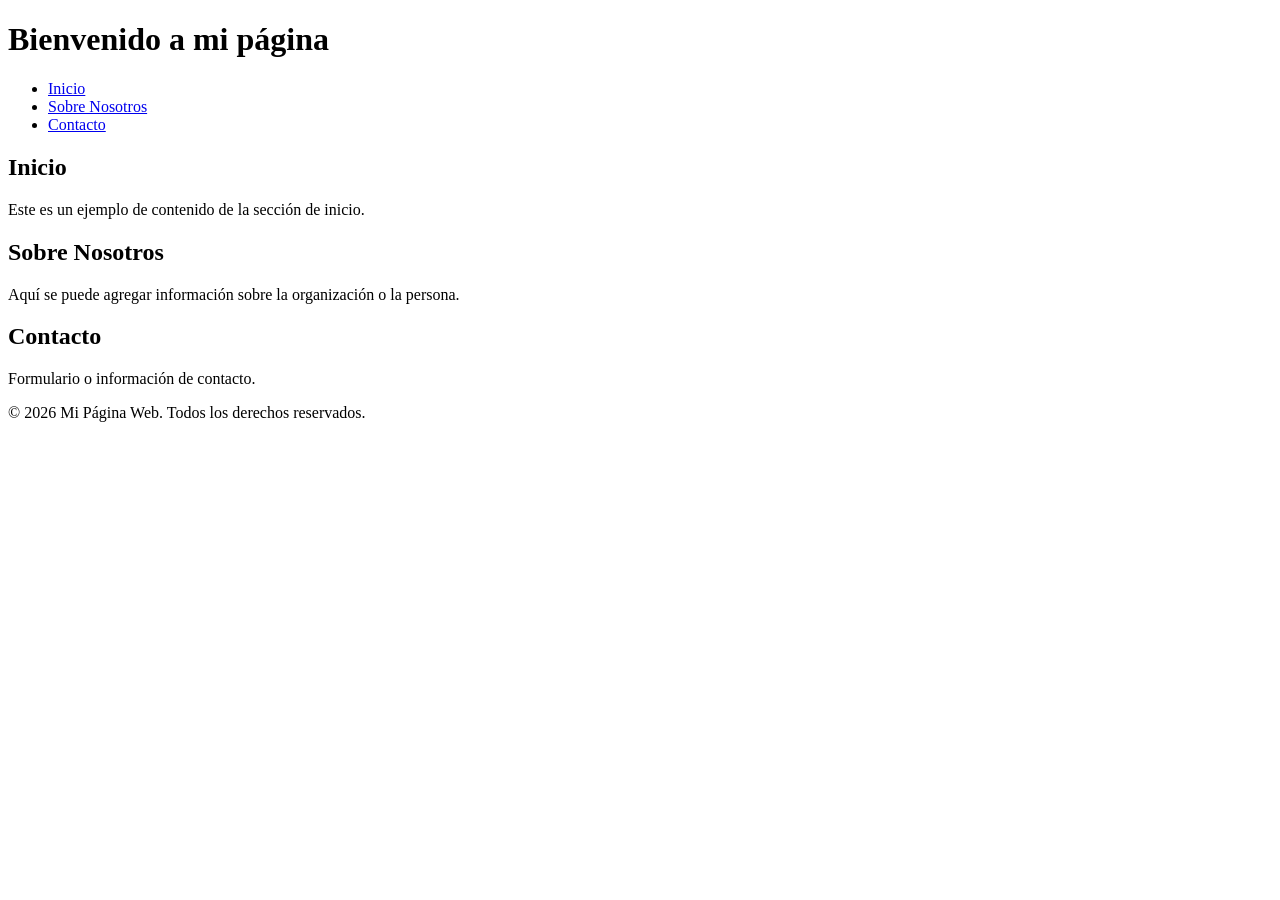
==== indes.html @ b404133f "first commit" ====
<!doctype html>
<!-- Declaración del tipo de documento. Indica al navegador que el archivo es HTML5. -->

<html lang="es">
  <!-- Elemento raíz del documento HTML. Atributo lang="es" indica que el idioma del documento es español. -->

  <head>
    <!-- Contiene metadatos sobre el documento, como título, codificación y enlaces a estilos. -->

    <meta charset="UTF-8" />
    <!-- Define la codificación de caracteres para el documento, UTF-8 es estándar y soporta la mayoría de caracteres. -->

    <title>Ejemplo de Página</title>
    <!-- Título de la página que aparece en la pestaña del navegador. -->

    <!-- Enlaces opcionales a archivos CSS o scripts se colocarían aquí -->
  </head>

  <body>
    <!-- Contiene todo el contenido visible de la página web -->

    <header>
      <!-- Sección de encabezado de la página, normalmente incluye logo o navegación principal -->
      <h1>Bienvenido a mi página</h1>
      <!-- Encabezado principal de la página -->
    </header>

    <nav>
      <!-- Menú de navegación -->
      <ul>
        <li><a href="#inicio">Inicio</a></li>
        <li><a href="#sobre">Sobre Nosotros</a></li>
        <li><a href="#contacto">Contacto</a></li>
      </ul>
    </nav>

    <main>
      <!-- Contenido principal de la página -->
      <section id="inicio">
        <h2>Inicio</h2>
        <p>Este es un ejemplo de contenido de la sección de inicio.</p>
      </section>

      <section id="sobre">
        <h2>Sobre Nosotros</h2>
        <p>
          Aquí se puede agregar información sobre la organización o la persona.
        </p>
      </section>

      <section id="contacto">
        <h2>Contacto</h2>
        <p>Formulario o información de contacto.</p>
      </section>
    </main>

    <footer>
      <!-- Pie de página -->
      <p>&copy; 2026 Mi Página Web. Todos los derechos reservados.</p>
    </footer>
  </body>
</html>
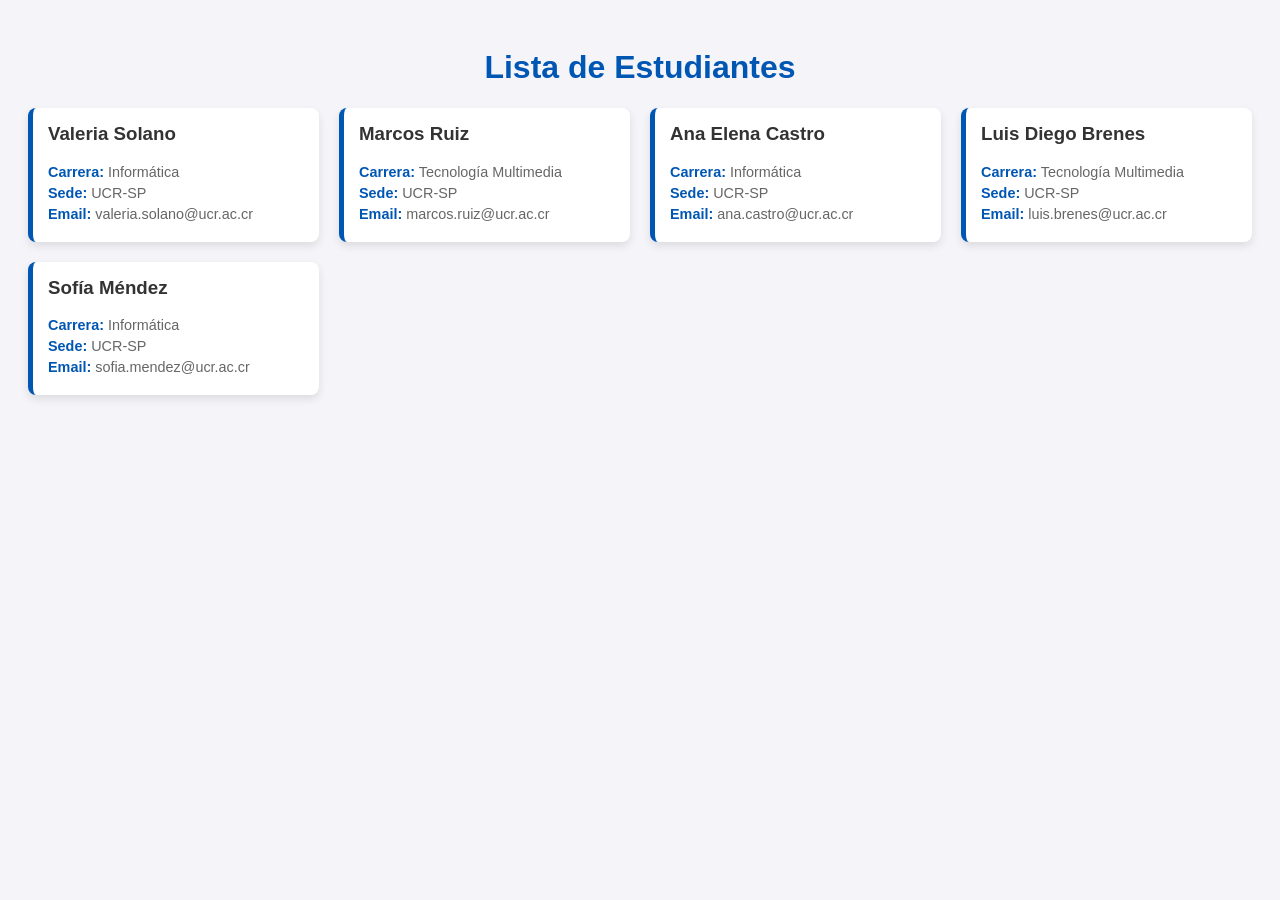
==== commit ea4160d9: "second commit" ====
--- a/indes.html
+++ b/indes.html
@@ -1,62 +1,70 @@
-<!doctype html>
-<!-- Declaración del tipo de documento. Indica al navegador que el archivo es HTML5. -->
+<!DOCTYPE html>
+<html lang="es">
+<head>
+    <meta charset="UTF-8">
+    <title>Estudiantes - Informática y Multimedia</title>
+    <style>
+        body { font-family: Arial, sans-serif; background-color: #f4f4f9; padding: 20px; }
+        h1 { text-align: center; color: #0056b3; }
+        
+        /* Contenedor de las tarjetas */
+        #contenedor-estudiantes {
+            display: grid;
+            grid-template-columns: repeat(auto-fit, minmax(250px, 1fr));
+            gap: 20px;
+            margin-top: 20px;
+        }
 
-<html lang="es">
-  <!-- Elemento raíz del documento HTML. Atributo lang="es" indica que el idioma del documento es español. -->
+        /* Estilo de cada tarjeta (Objeto) */
+        .tarjeta {
+            background: white;
+            border-radius: 8px;
+            padding: 15px;
+            box-shadow: 0 4px 8px rgba(0,0,0,0.1);
+            border-left: 5px solid #0056b3;
+        }
 
-  <head>
-    <!-- Contiene metadatos sobre el documento, como título, codificación y enlaces a estilos. -->
+        .tarjeta h3 { margin-top: 0; color: #333; }
+        .tarjeta p { margin: 5px 0; font-size: 0.9em; color: #666; }
+        .etiqueta { font-weight: bold; color: #0056b3; }
+    </style>
+</head>
+<body>
 
-    <meta charset="UTF-8" />
-    <!-- Define la codificación de caracteres para el documento, UTF-8 es estándar y soporta la mayoría de caracteres. -->
+    <h1>Lista de Estudiantes</h1>
+    <div id="contenedor-estudiantes">
+        </div>
 
-    <title>Ejemplo de Página</title>
-    <!-- Título de la página que aparece en la pestaña del navegador. -->
+    <script>
+        // Función para leer el JSON
+        async function cargarEstudiantes() {
+            try {
+                const respuesta = await fetch('estudiantes.json');
+                const datos = await respuesta.json();
+                const contenedor = document.getElementById('contenedor-estudiantes');
 
-    <!-- Enlaces opcionales a archivos CSS o scripts se colocarían aquí -->
-  </head>
+                // Recorremos cada objeto del JSON
+                datos.forEach(estudiante => {
+                    // Creamos el HTML para cada tarjeta
+                    const tarjeta = document.createElement('div');
+                    tarjeta.className = 'tarjeta';
+                    
+                    tarjeta.innerHTML = `
+                        <h3>${estudiante.nombre}</h3>
+                        <p><span class="etiqueta">Carrera:</span> ${estudiante.carrera}</p>
+                        <p><span class="etiqueta">Sede:</span> ${estudiante.sede}</p>
+                        <p><span class="etiqueta">Email:</span> ${estudiante.correo}</p>
+                    `;
+                    
+                    contenedor.appendChild(tarjeta);
+                });
+            } catch (error) {
+                console.error("Error al cargar el archivo JSON:", error);
+            }
+        }
 
-  <body>
-    <!-- Contiene todo el contenido visible de la página web -->
-
-    <header>
-      <!-- Sección de encabezado de la página, normalmente incluye logo o navegación principal -->
-      <h1>Bienvenido a mi página</h1>
-      <!-- Encabezado principal de la página -->
-    </header>
-
-    <nav>
-      <!-- Menú de navegación -->
-      <ul>
-        <li><a href="#inicio">Inicio</a></li>
-        <li><a href="#sobre">Sobre Nosotros</a></li>
-        <li><a href="#contacto">Contacto</a></li>
-      </ul>
-    </nav>
-
-    <main>
-      <!-- Contenido principal de la página -->
-      <section id="inicio">
-        <h2>Inicio</h2>
-        <p>Este es un ejemplo de contenido de la sección de inicio.</p>
-      </section>
-
-      <section id="sobre">
-        <h2>Sobre Nosotros</h2>
-        <p>
-          Aquí se puede agregar información sobre la organización o la persona.
-        </p>
-      </section>
-
-      <section id="contacto">
-        <h2>Contacto</h2>
-        <p>Formulario o información de contacto.</p>
-      </section>
-    </main>
-
-    <footer>
-      <!-- Pie de página -->
-      <p>&copy; 2026 Mi Página Web. Todos los derechos reservados.</p>
-    </footer>
-  </body>
-</html>
+        // Ejecutar la función al abrir la página
+        cargarEstudiantes();
+    </script>
+</body>
+</html>
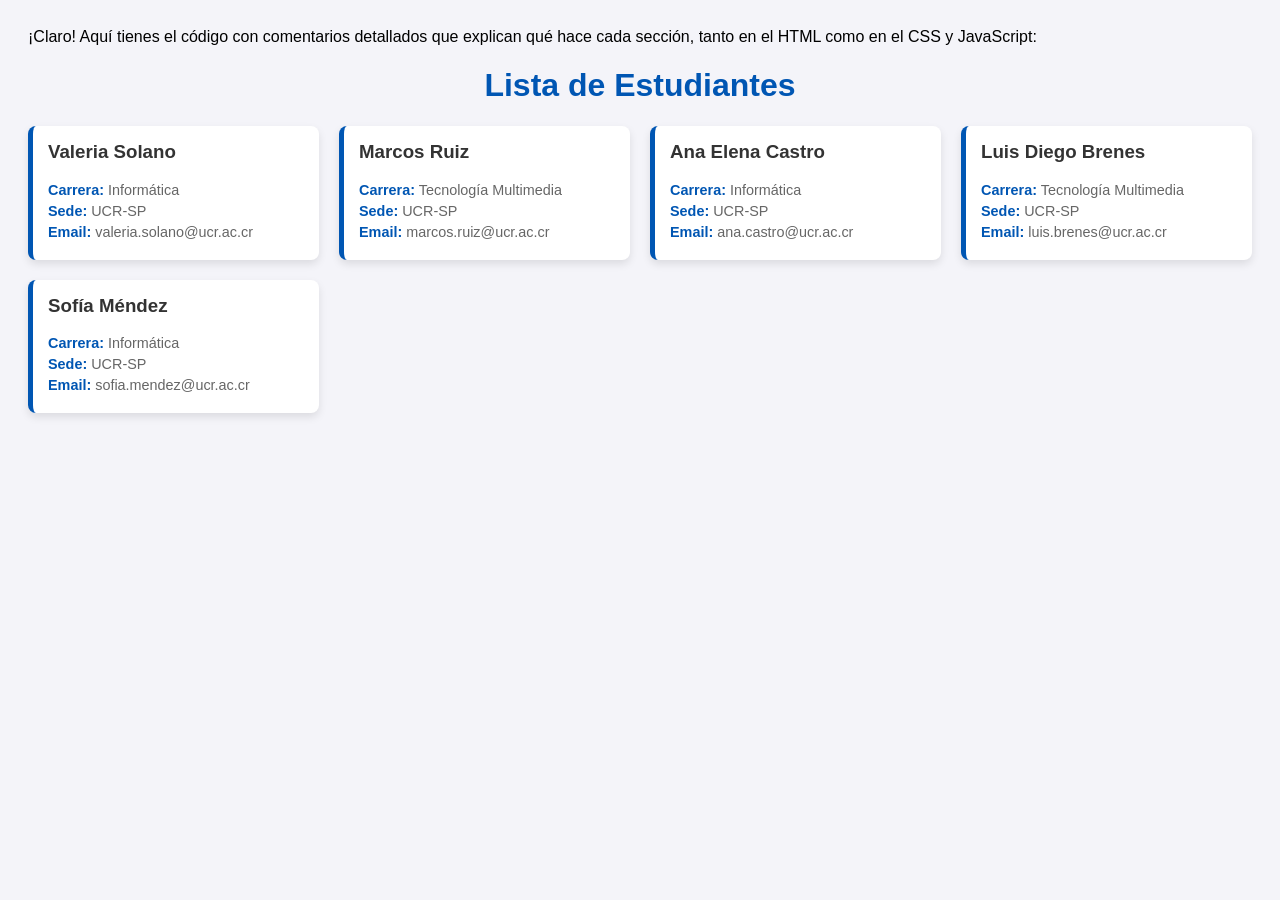
==== commit ac80f2a7: "add Daya-rama" ====
--- a/indes.html
+++ b/indes.html
@@ -1,29 +1,43 @@
+¡Claro! Aquí tienes el código con comentarios detallados que explican qué hace cada sección, tanto en el HTML como en el CSS y JavaScript:
+
 <!DOCTYPE html>
 <html lang="es">
 <head>
     <meta charset="UTF-8">
     <title>Estudiantes - Informática y Multimedia</title>
     <style>
-        body { font-family: Arial, sans-serif; background-color: #f4f4f9; padding: 20px; }
-        h1 { text-align: center; color: #0056b3; }
+        /* Estilos generales del cuerpo de la página */
+        body { 
+            font-family: Arial, sans-serif; 
+            background-color: #f4f4f9; 
+            padding: 20px; 
+        }
+
+        /* Estilo del título principal */
+        h1 { 
+            text-align: center; 
+            color: #0056b3; 
+        }
         
-        /* Contenedor de las tarjetas */
+        /* Contenedor principal que usa Grid para organizar las tarjetas de forma responsiva */
         #contenedor-estudiantes {
             display: grid;
+            /* Crea columnas automáticas de mínimo 250px según el ancho de pantalla */
             grid-template-columns: repeat(auto-fit, minmax(250px, 1fr));
             gap: 20px;
             margin-top: 20px;
         }
 
-        /* Estilo de cada tarjeta (Objeto) */
+        /* Diseño de cada tarjeta individual de estudiante */
         .tarjeta {
             background: white;
             border-radius: 8px;
             padding: 15px;
-            box-shadow: 0 4px 8px rgba(0,0,0,0.1);
-            border-left: 5px solid #0056b3;
+            box-shadow: 0 4px 8px rgba(0,0,0,0.1); /* Sombra ligera para dar profundidad */
+            border-left: 5px solid #0056b3; /* Acento de color lateral */
         }
 
+        /* Tipografía dentro de las tarjetas */
         .tarjeta h3 { margin-top: 0; color: #333; }
         .tarjeta p { margin: 5px 0; font-size: 0.9em; color: #666; }
         .etiqueta { font-weight: bold; color: #0056b3; }
@@ -32,23 +46,34 @@
 <body>
 
     <h1>Lista de Estudiantes</h1>
-    <div id="contenedor-estudiantes">
-        </div>
+    
+    <!-- Este div vacío se llenará dinámicamente con JavaScript -->
+    <div id="contenedor-estudiantes"></div>
 
     <script>
-        // Función para leer el JSON
+        /**
+         * Función asíncrona para obtener datos de un archivo JSON externo
+         * y renderizarlos en el DOM.
+         */
         async function cargarEstudiantes() {
             try {
+                // 1. Petición al archivo local 'estudiantes.json'
                 const respuesta = await fetch('estudiantes.json');
+                
+                // 2. Conversión de la respuesta a un objeto/array de JavaScript
                 const datos = await respuesta.json();
+                
+                // 3. Referencia al elemento HTML donde insertaremos los datos
                 const contenedor = document.getElementById('contenedor-estudiantes');
 
-                // Recorremos cada objeto del JSON
+                // 4. Ciclo para procesar cada objeto del array 'datos'
                 datos.forEach(estudiante => {
-                    // Creamos el HTML para cada tarjeta
+                    // Crear un nuevo elemento div para representar la tarjeta
                     const tarjeta = document.createElement('div');
                     tarjeta.className = 'tarjeta';
                     
+                    // Insertar el contenido HTML usando Template Literals (comillas invertidas)
+                    // Se extraen las propiedades directamente del objeto 'estudiante'
                     tarjeta.innerHTML = `
                         <h3>${estudiante.nombre}</h3>
                         <p><span class="etiqueta">Carrera:</span> ${estudiante.carrera}</p>
@@ -56,15 +81,18 @@
                         <p><span class="etiqueta">Email:</span> ${estudiante.correo}</p>
                     `;
                     
+                    // Agregar la tarjeta recién creada al contenedor principal
                     contenedor.appendChild(tarjeta);
                 });
             } catch (error) {
+                // Manejo básico de errores (por si el archivo no existe o tiene formato inválido)
                 console.error("Error al cargar el archivo JSON:", error);
             }
         }
 
-        // Ejecutar la función al abrir la página
+        // Inicia el proceso de carga una vez que el script se lee
         cargarEstudiantes();
     </script>
 </body>
-</html>+</html>
+
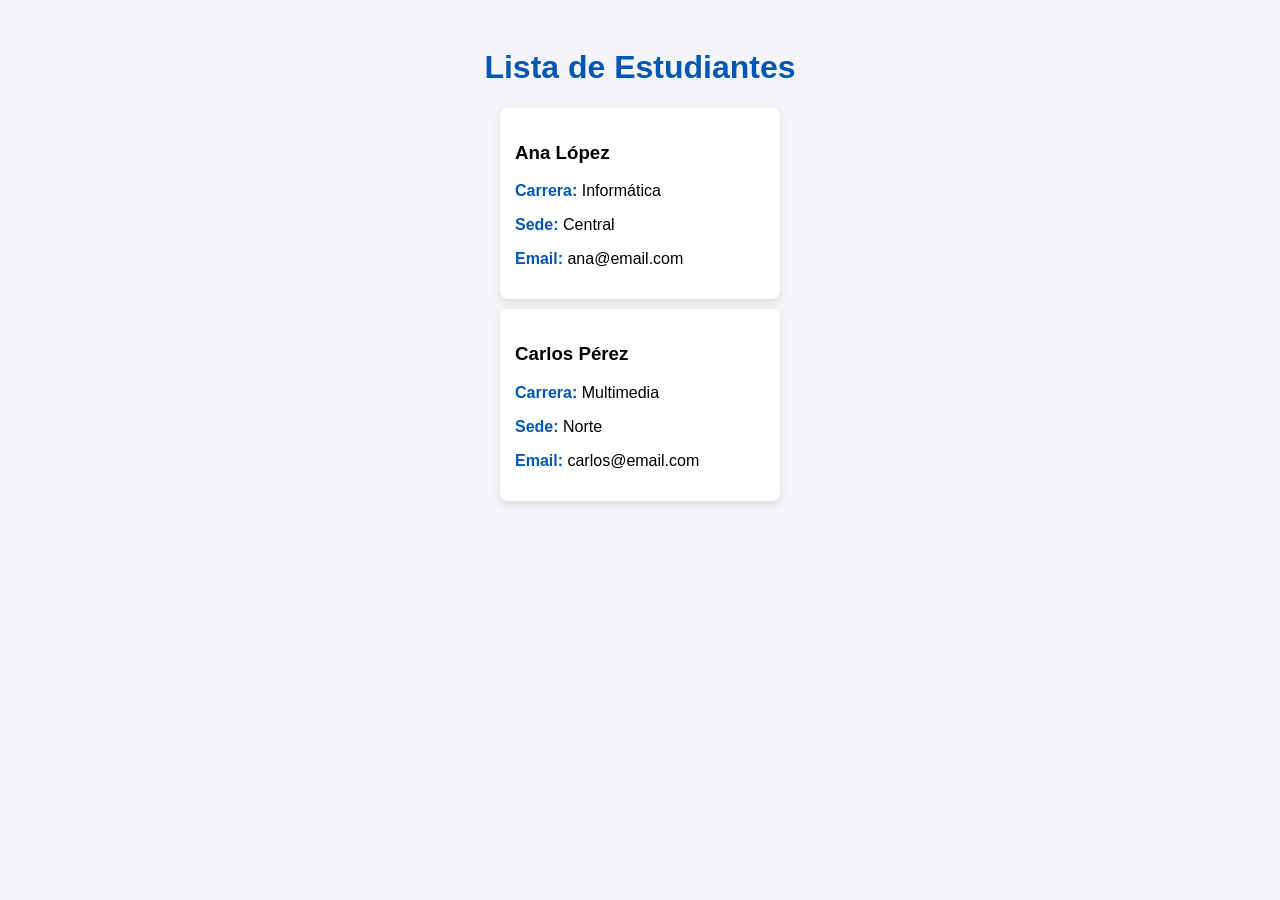
==== commit 353203f2: "First commit" ====
--- a/indes.html
+++ b/indes.html
@@ -1,98 +1,51 @@
-¡Claro! Aquí tienes el código con comentarios detallados que explican qué hace cada sección, tanto en el HTML como en el CSS y JavaScript:
+<!doctype html>
+<html lang="es">
+  <head>
+    <meta charset="UTF-8" />
+    <title>Estudiantes - Básico</title>
+    <style>
+      body {
+        font-family: Arial, sans-serif;
+        background-color: #f4f4f9;
+        padding: 20px;
+      }
 
-<!DOCTYPE html>
-<html lang="es">
-<head>
-    <meta charset="UTF-8">
-    <title>Estudiantes - Informática y Multimedia</title>
-    <style>
-        /* Estilos generales del cuerpo de la página */
-        body { 
-            font-family: Arial, sans-serif; 
-            background-color: #f4f4f9; 
-            padding: 20px; 
-        }
+      h1 {
+        text-align: center;
+        color: #0056b3;
+      }
 
-        /* Estilo del título principal */
-        h1 { 
-            text-align: center; 
-            color: #0056b3; 
-        }
-        
-        /* Contenedor principal que usa Grid para organizar las tarjetas de forma responsiva */
-        #contenedor-estudiantes {
-            display: grid;
-            /* Crea columnas automáticas de mínimo 250px según el ancho de pantalla */
-            grid-template-columns: repeat(auto-fit, minmax(250px, 1fr));
-            gap: 20px;
-            margin-top: 20px;
-        }
+      .tarjeta {
+        background: white;
+        border-radius: 8px;
+        padding: 15px;
+        margin: 10px auto;
+        width: 250px;
+        box-shadow: 0 4px 8px rgba(0, 0, 0, 0.1);
+      }
 
-        /* Diseño de cada tarjeta individual de estudiante */
-        .tarjeta {
-            background: white;
-            border-radius: 8px;
-            padding: 15px;
-            box-shadow: 0 4px 8px rgba(0,0,0,0.1); /* Sombra ligera para dar profundidad */
-            border-left: 5px solid #0056b3; /* Acento de color lateral */
-        }
+      .etiqueta {
+        font-weight: bold;
+        color: #0056b3;
+      }
+    </style>
+  </head>
+  <body>
+    <h1>Lista de Estudiantes</h1>
 
-        /* Tipografía dentro de las tarjetas */
-        .tarjeta h3 { margin-top: 0; color: #333; }
-        .tarjeta p { margin: 5px 0; font-size: 0.9em; color: #666; }
-        .etiqueta { font-weight: bold; color: #0056b3; }
-    </style>
-</head>
-<body>
+    <!-- Tarjetas escritas manualmente -->
+    <div class="tarjeta">
+      <h3>Ana López</h3>
+      <p><span class="etiqueta">Carrera:</span> Informática</p>
+      <p><span class="etiqueta">Sede:</span> Central</p>
+      <p><span class="etiqueta">Email:</span> ana@email.com</p>
+    </div>
 
-    <h1>Lista de Estudiantes</h1>
-    
-    <!-- Este div vacío se llenará dinámicamente con JavaScript -->
-    <div id="contenedor-estudiantes"></div>
-
-    <script>
-        /**
-         * Función asíncrona para obtener datos de un archivo JSON externo
-         * y renderizarlos en el DOM.
-         */
-        async function cargarEstudiantes() {
-            try {
-                // 1. Petición al archivo local 'estudiantes.json'
-                const respuesta = await fetch('estudiantes.json');
-                
-                // 2. Conversión de la respuesta a un objeto/array de JavaScript
-                const datos = await respuesta.json();
-                
-                // 3. Referencia al elemento HTML donde insertaremos los datos
-                const contenedor = document.getElementById('contenedor-estudiantes');
-
-                // 4. Ciclo para procesar cada objeto del array 'datos'
-                datos.forEach(estudiante => {
-                    // Crear un nuevo elemento div para representar la tarjeta
-                    const tarjeta = document.createElement('div');
-                    tarjeta.className = 'tarjeta';
-                    
-                    // Insertar el contenido HTML usando Template Literals (comillas invertidas)
-                    // Se extraen las propiedades directamente del objeto 'estudiante'
-                    tarjeta.innerHTML = `
-                        <h3>${estudiante.nombre}</h3>
-                        <p><span class="etiqueta">Carrera:</span> ${estudiante.carrera}</p>
-                        <p><span class="etiqueta">Sede:</span> ${estudiante.sede}</p>
-                        <p><span class="etiqueta">Email:</span> ${estudiante.correo}</p>
-                    `;
-                    
-                    // Agregar la tarjeta recién creada al contenedor principal
-                    contenedor.appendChild(tarjeta);
-                });
-            } catch (error) {
-                // Manejo básico de errores (por si el archivo no existe o tiene formato inválido)
-                console.error("Error al cargar el archivo JSON:", error);
-            }
-        }
-
-        // Inicia el proceso de carga una vez que el script se lee
-        cargarEstudiantes();
-    </script>
-</body>
+    <div class="tarjeta">
+      <h3>Carlos Pérez</h3>
+      <p><span class="etiqueta">Carrera:</span> Multimedia</p>
+      <p><span class="etiqueta">Sede:</span> Norte</p>
+      <p><span class="etiqueta">Email:</span> carlos@email.com</p>
+    </div>
+  </body>
 </html>
-
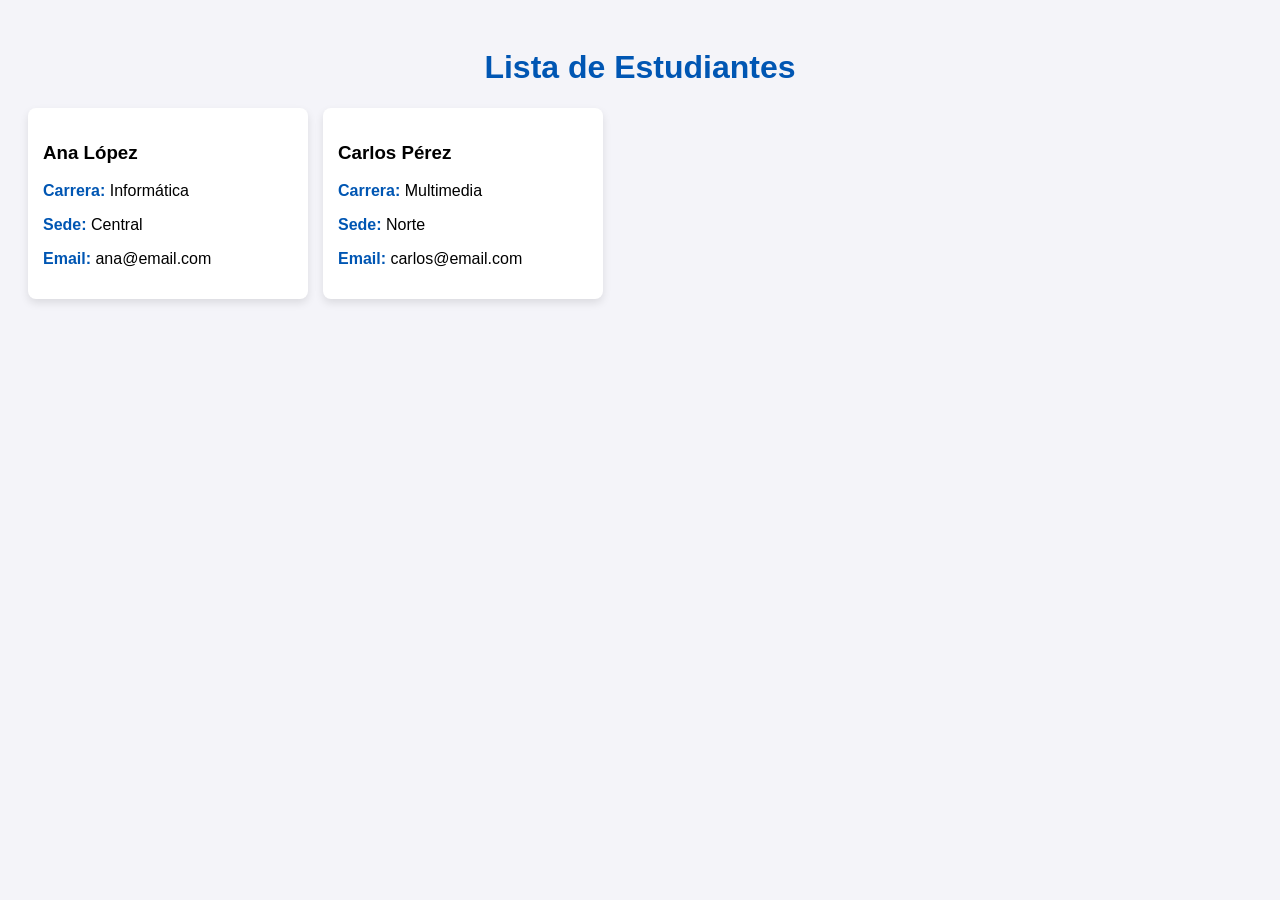
==== commit 971b4bae: "Second commit" ====
--- a/indes.html
+++ b/indes.html
@@ -1,51 +1,61 @@
-<!doctype html>
+<!DOCTYPE html>
 <html lang="es">
-  <head>
-    <meta charset="UTF-8" />
-    <title>Estudiantes - Básico</title>
-    <style>
-      body {
-        font-family: Arial, sans-serif;
-        background-color: #f4f4f9;
-        padding: 20px;
-      }
+<head>
+<meta charset="UTF-8">
+<title>Estudiantes - Intermedio</title>
 
-      h1 {
-        text-align: center;
-        color: #0056b3;
-      }
+<style>
+    body { font-family: Arial; background: #f4f4f9; padding: 20px; }
+    h1 { text-align: center; color: #0056b3; }
 
-      .tarjeta {
+    #contenedor {
+        display: flex;
+        gap: 15px;
+        flex-wrap: wrap;
+    }
+
+    .tarjeta {
         background: white;
+        padding: 15px;
         border-radius: 8px;
-        padding: 15px;
-        margin: 10px auto;
         width: 250px;
-        box-shadow: 0 4px 8px rgba(0, 0, 0, 0.1);
-      }
+        box-shadow: 0 4px 8px rgba(0,0,0,0.1);
+    }
 
-      .etiqueta {
-        font-weight: bold;
-        color: #0056b3;
-      }
-    </style>
-  </head>
-  <body>
-    <h1>Lista de Estudiantes</h1>
+    .etiqueta { font-weight: bold; color: #0056b3; }
+</style>
+</head>
 
-    <!-- Tarjetas escritas manualmente -->
-    <div class="tarjeta">
-      <h3>Ana López</h3>
-      <p><span class="etiqueta">Carrera:</span> Informática</p>
-      <p><span class="etiqueta">Sede:</span> Central</p>
-      <p><span class="etiqueta">Email:</span> ana@email.com</p>
-    </div>
+<body>
 
-    <div class="tarjeta">
-      <h3>Carlos Pérez</h3>
-      <p><span class="etiqueta">Carrera:</span> Multimedia</p>
-      <p><span class="etiqueta">Sede:</span> Norte</p>
-      <p><span class="etiqueta">Email:</span> carlos@email.com</p>
-    </div>
-  </body>
-</html>
+<h1>Lista de Estudiantes</h1>
+
+<div id="contenedor"></div>
+
+<script>
+    // Datos definidos en el mismo archivo
+    const estudiantes = [
+        { nombre: "Ana López", carrera: "Informática", sede: "Central", correo: "ana@email.com" },
+        { nombre: "Carlos Pérez", carrera: "Multimedia", sede: "Norte", correo: "carlos@email.com" }
+    ];
+
+    const contenedor = document.getElementById("contenedor");
+
+    // Crear tarjetas dinámicamente
+    estudiantes.forEach(est => {
+        const div = document.createElement("div");
+        div.className = "tarjeta";
+
+        div.innerHTML = `
+            <h3>${est.nombre}</h3>
+            <p><span class="etiqueta">Carrera:</span> ${est.carrera}</p>
+            <p><span class="etiqueta">Sede:</span> ${est.sede}</p>
+            <p><span class="etiqueta">Email:</span> ${est.correo}</p>
+        `;
+
+        contenedor.appendChild(div);
+    });
+</script>
+
+</body>
+</html>
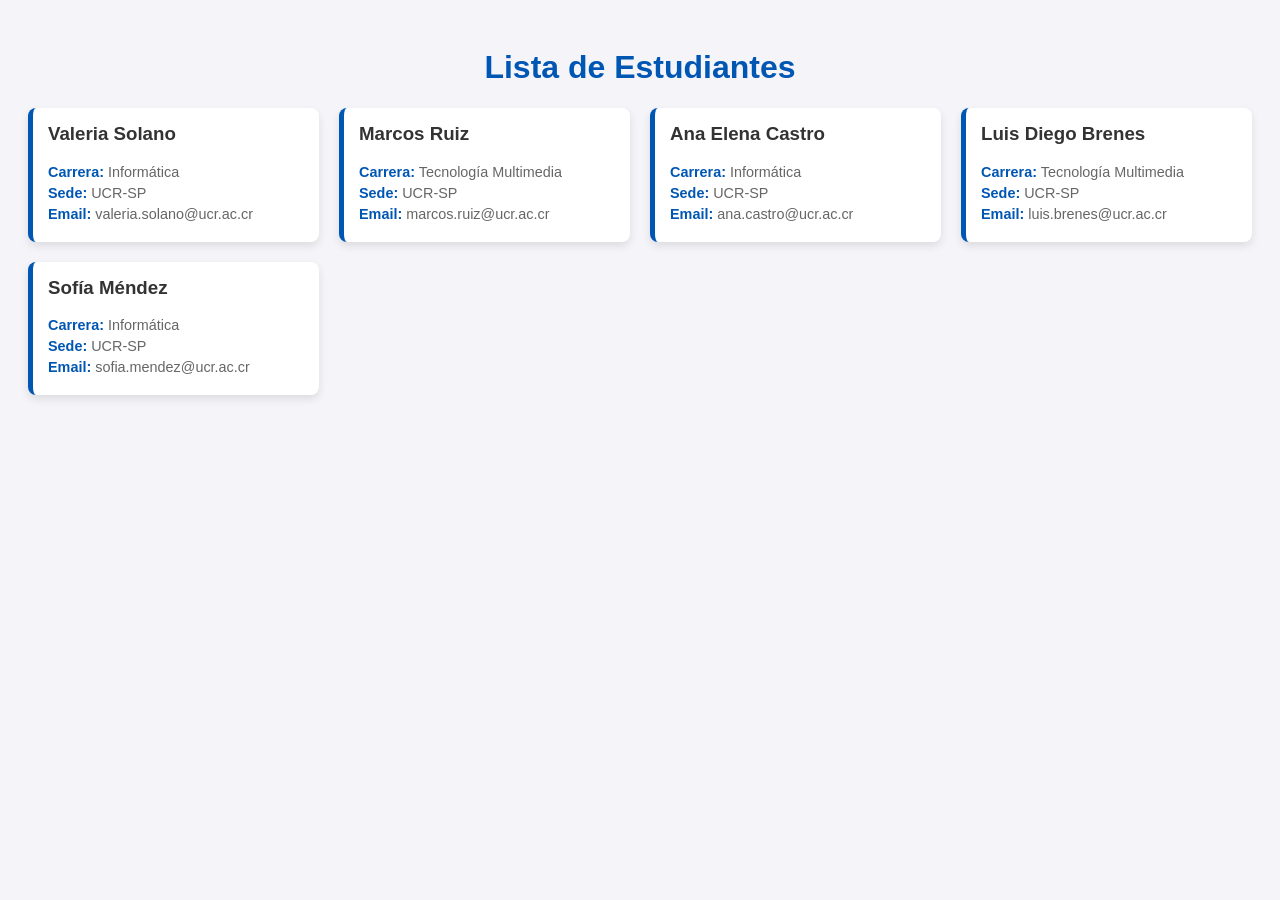
==== commit c94fd10d: "third commit" ====
--- a/indes.html
+++ b/indes.html
@@ -1,61 +1,95 @@
 <!DOCTYPE html>
 <html lang="es">
 <head>
-<meta charset="UTF-8">
-<title>Estudiantes - Intermedio</title>
+    <meta charset="UTF-8">
+    <title>Estudiantes - Informática y Multimedia</title>
+    <style>
+        /* Estilos generales del cuerpo de la página */
+        body { 
+            font-family: Arial, sans-serif; 
+            background-color: #f4f4f9; 
+            padding: 20px; 
+        }
 
-<style>
-    body { font-family: Arial; background: #f4f4f9; padding: 20px; }
-    h1 { text-align: center; color: #0056b3; }
+        /* Estilo del título principal */
+        h1 { 
+            text-align: center; 
+            color: #0056b3; 
+        }
+        
+        /* Contenedor principal que usa Grid para organizar las tarjetas de forma responsiva */
+        #contenedor-estudiantes {
+            display: grid;
+            /* Crea columnas automáticas de mínimo 250px según el ancho de pantalla */
+            grid-template-columns: repeat(auto-fit, minmax(250px, 1fr));
+            gap: 20px;
+            margin-top: 20px;
+        }
 
-    #contenedor {
-        display: flex;
-        gap: 15px;
-        flex-wrap: wrap;
-    }
+        /* Diseño de cada tarjeta individual de estudiante */
+        .tarjeta {
+            background: white;
+            border-radius: 8px;
+            padding: 15px;
+            box-shadow: 0 4px 8px rgba(0,0,0,0.1); /* Sombra ligera para dar profundidad */
+            border-left: 5px solid #0056b3; /* Acento de color lateral */
+        }
 
-    .tarjeta {
-        background: white;
-        padding: 15px;
-        border-radius: 8px;
-        width: 250px;
-        box-shadow: 0 4px 8px rgba(0,0,0,0.1);
-    }
-
-    .etiqueta { font-weight: bold; color: #0056b3; }
-</style>
+        /* Tipografía dentro de las tarjetas */
+        .tarjeta h3 { margin-top: 0; color: #333; }
+        .tarjeta p { margin: 5px 0; font-size: 0.9em; color: #666; }
+        .etiqueta { font-weight: bold; color: #0056b3; }
+    </style>
 </head>
-
 <body>
 
-<h1>Lista de Estudiantes</h1>
+    <h1>Lista de Estudiantes</h1>
+    
+    <!-- Este div vacío se llenará dinámicamente con JavaScript -->
+    <div id="contenedor-estudiantes"></div>
 
-<div id="contenedor"></div>
+    <script>
+        /**
+         * Función asíncrona para obtener datos de un archivo JSON externo
+         * y renderizarlos en el DOM.
+         */
+        async function cargarEstudiantes() {
+            try {
+                // 1. Petición al archivo local 'estudiantes.json'
+                const respuesta = await fetch('estudiantes.json');
+                
+                // 2. Conversión de la respuesta a un objeto/array de JavaScript
+                const datos = await respuesta.json();
+                
+                // 3. Referencia al elemento HTML donde insertaremos los datos
+                const contenedor = document.getElementById('contenedor-estudiantes');
 
-<script>
-    // Datos definidos en el mismo archivo
-    const estudiantes = [
-        { nombre: "Ana López", carrera: "Informática", sede: "Central", correo: "ana@email.com" },
-        { nombre: "Carlos Pérez", carrera: "Multimedia", sede: "Norte", correo: "carlos@email.com" }
-    ];
+                // 4. Ciclo para procesar cada objeto del array 'datos'
+                datos.forEach(estudiante => {
+                    // Crear un nuevo elemento div para representar la tarjeta
+                    const tarjeta = document.createElement('div');
+                    tarjeta.className = 'tarjeta';
+                    
+                    // Insertar el contenido HTML usando Template Literals (comillas invertidas)
+                    // Se extraen las propiedades directamente del objeto 'estudiante'
+                    tarjeta.innerHTML = `
+                        <h3>${estudiante.nombre}</h3>
+                        <p><span class="etiqueta">Carrera:</span> ${estudiante.carrera}</p>
+                        <p><span class="etiqueta">Sede:</span> ${estudiante.sede}</p>
+                        <p><span class="etiqueta">Email:</span> ${estudiante.correo}</p>
+                    `;
+                    
+                    // Agregar la tarjeta recién creada al contenedor principal
+                    contenedor.appendChild(tarjeta);
+                });
+            } catch (error) {
+                // Manejo básico de errores (por si el archivo no existe o tiene formato inválido)
+                console.error("Error al cargar el archivo JSON:", error);
+            }
+        }
 
-    const contenedor = document.getElementById("contenedor");
-
-    // Crear tarjetas dinámicamente
-    estudiantes.forEach(est => {
-        const div = document.createElement("div");
-        div.className = "tarjeta";
-
-        div.innerHTML = `
-            <h3>${est.nombre}</h3>
-            <p><span class="etiqueta">Carrera:</span> ${est.carrera}</p>
-            <p><span class="etiqueta">Sede:</span> ${est.sede}</p>
-            <p><span class="etiqueta">Email:</span> ${est.correo}</p>
-        `;
-
-        contenedor.appendChild(div);
-    });
-</script>
-
+        // Inicia el proceso de carga una vez que el script se lee
+        cargarEstudiantes();
+    </script>
 </body>
-</html>+</html>
